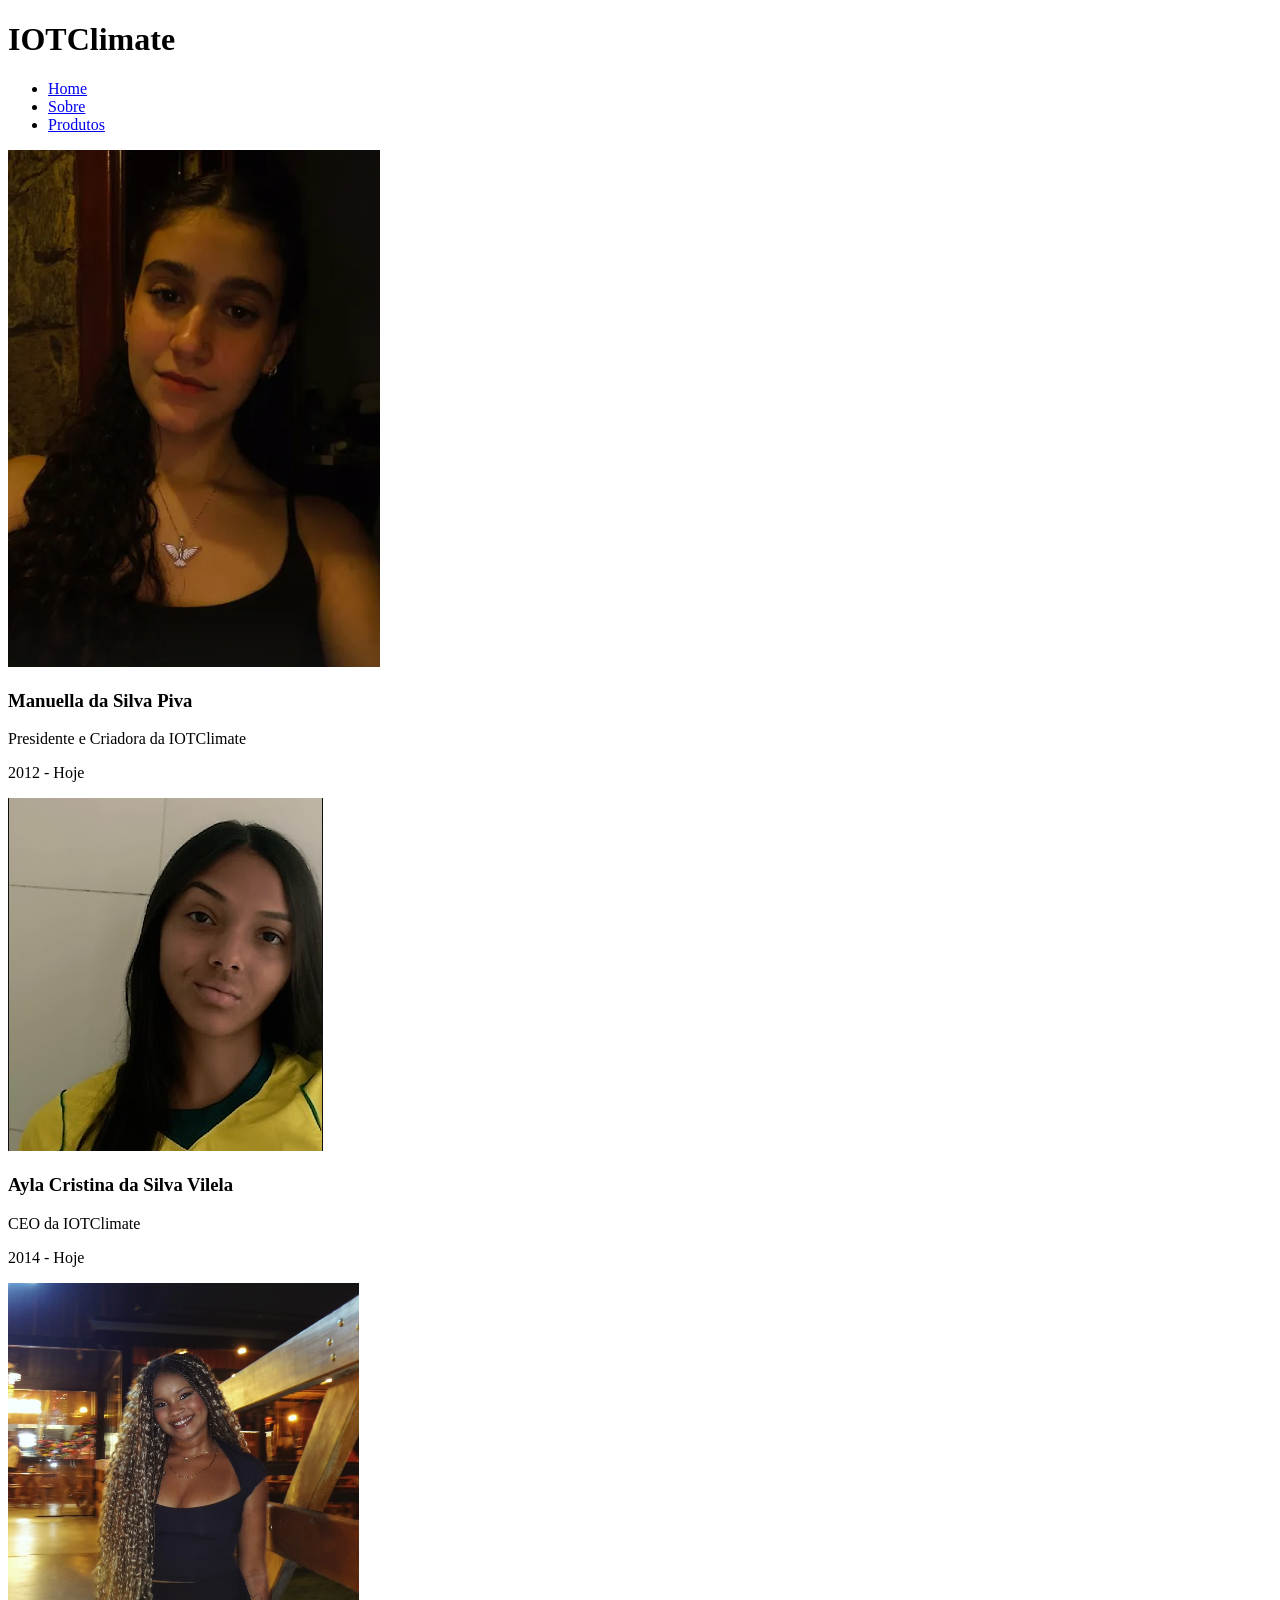
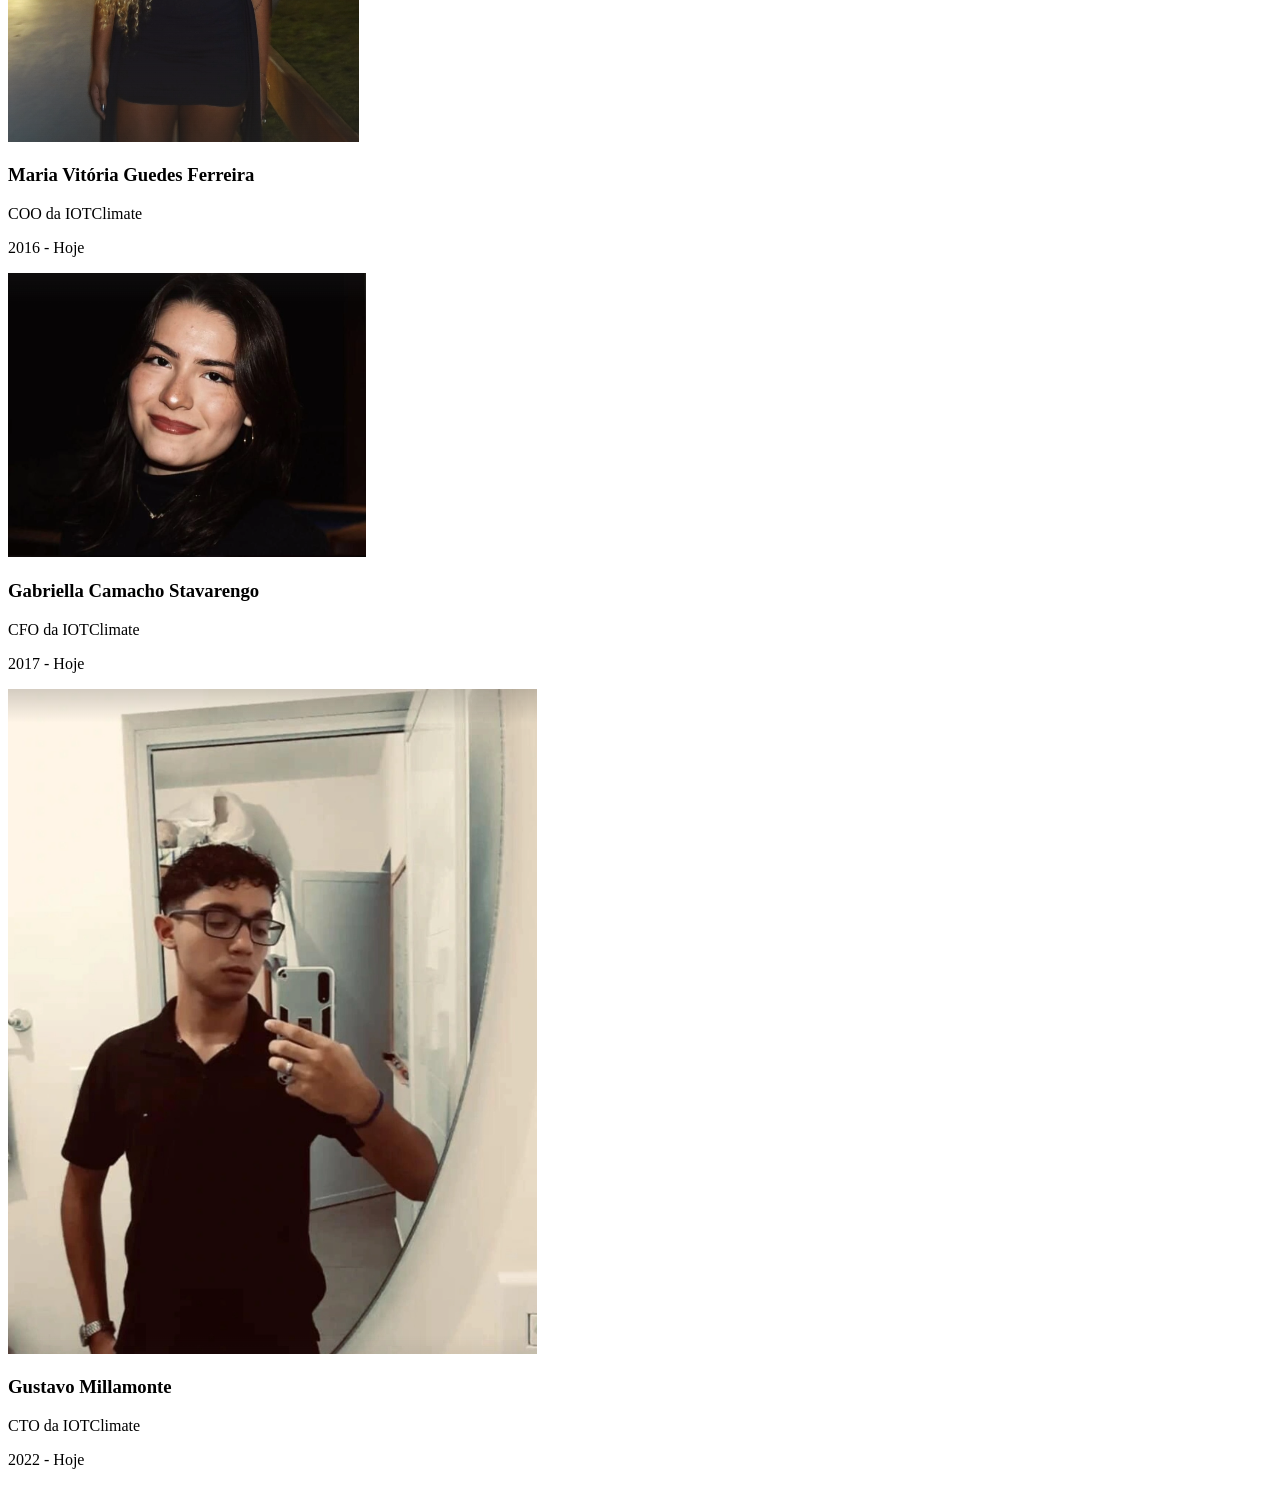
==== src/pages/index.html @ 25059094 "Merge branch 'main' of https://github.com/manuellapiva/Projeto_Final_IOT" ====
<!DOCTYPE html>
<html lang="pt-BR">
<head>
    <meta charset="UTF-8">
    <meta name="viewport" content="width=device-width, initial-scale=1.0">
    <title>Minha Primeira Página</title>
</head>
<body>
       <header>
        <div class="top">
        <h1>IOTClimate</h1>
      
        <div class="icons">
        <i class="fa-solid fa-user" id="user"></i>
        <i class="fa-solid fa-cart-shopping" id="shop"></i>
        </div>
        </div>
        <ul>
            <li class=""><a href="./index.html">Home</a></li>
            <li class=""><a href="./pages/dashboard.html">Sobre</a></li>
            <li class=""><a href="./pages/sobreProjeto.html">Produtos</a></li>

        
        </ul>
    </header>
        <div class="equipe">
        <div class="pess1">
            <div class="pessoa">
                <img src="../../assets/img/manu piva.PNG">
                <h3>Manuella da Silva Piva</h3>
                <p>Presidente e Criadora da IOTClimate</p>
                <p>2012 - Hoje</p>
            </div>

            <div class="pessoa">
                <img src="../../assets/img/ayla.PNG">
                <h3>Ayla Cristina da Silva Vilela</h3>
                <p>CEO da IOTClimate</p>
                <p>2014 - Hoje</p>
            </div>

        </div>

        <div class="pess2">
            <div class="pessoa">
                <img src="../../assets/img/maria vitoria.PNG">
                <h3>Maria Vitória Guedes Ferreira</h3>
                <p>COO da IOTClimate</p>
                <p>2016 - Hoje</p>
            </div>

            <div class="pessoa">
                <img src="../../assets//img/gabriela.PNG">
                <h3>Gabriella Camacho Stavarengo</h3>
                <p>CFO da IOTClimate</p>
                <p>2017 - Hoje</p>
            </div>

            <div class="pessoa">
                <img src="../../assets//img/milamonte.PNG">
                <h3>Gustavo Millamonte</h3>
                <p>CTO da IOTClimate</p>
                <p>2022 - Hoje</p>
            </div>
        </div>
    </div>

</body>
</html>
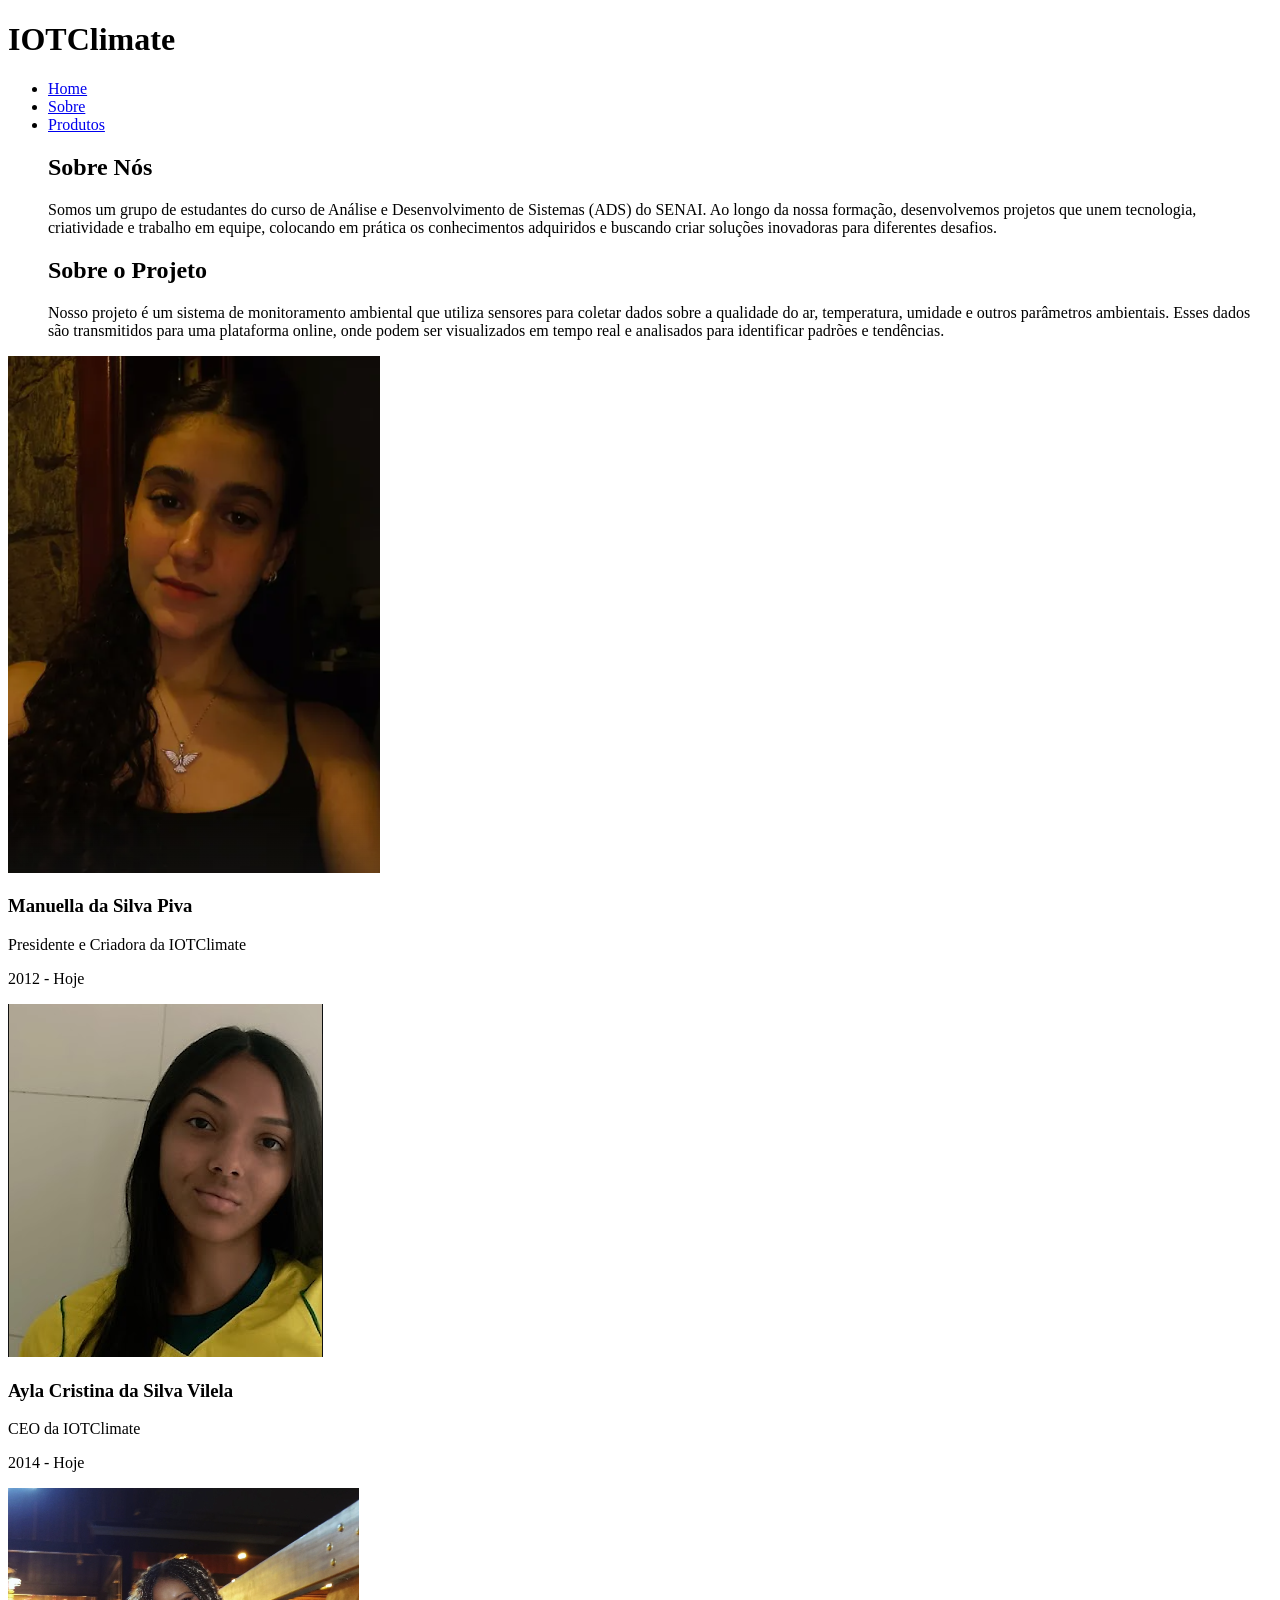
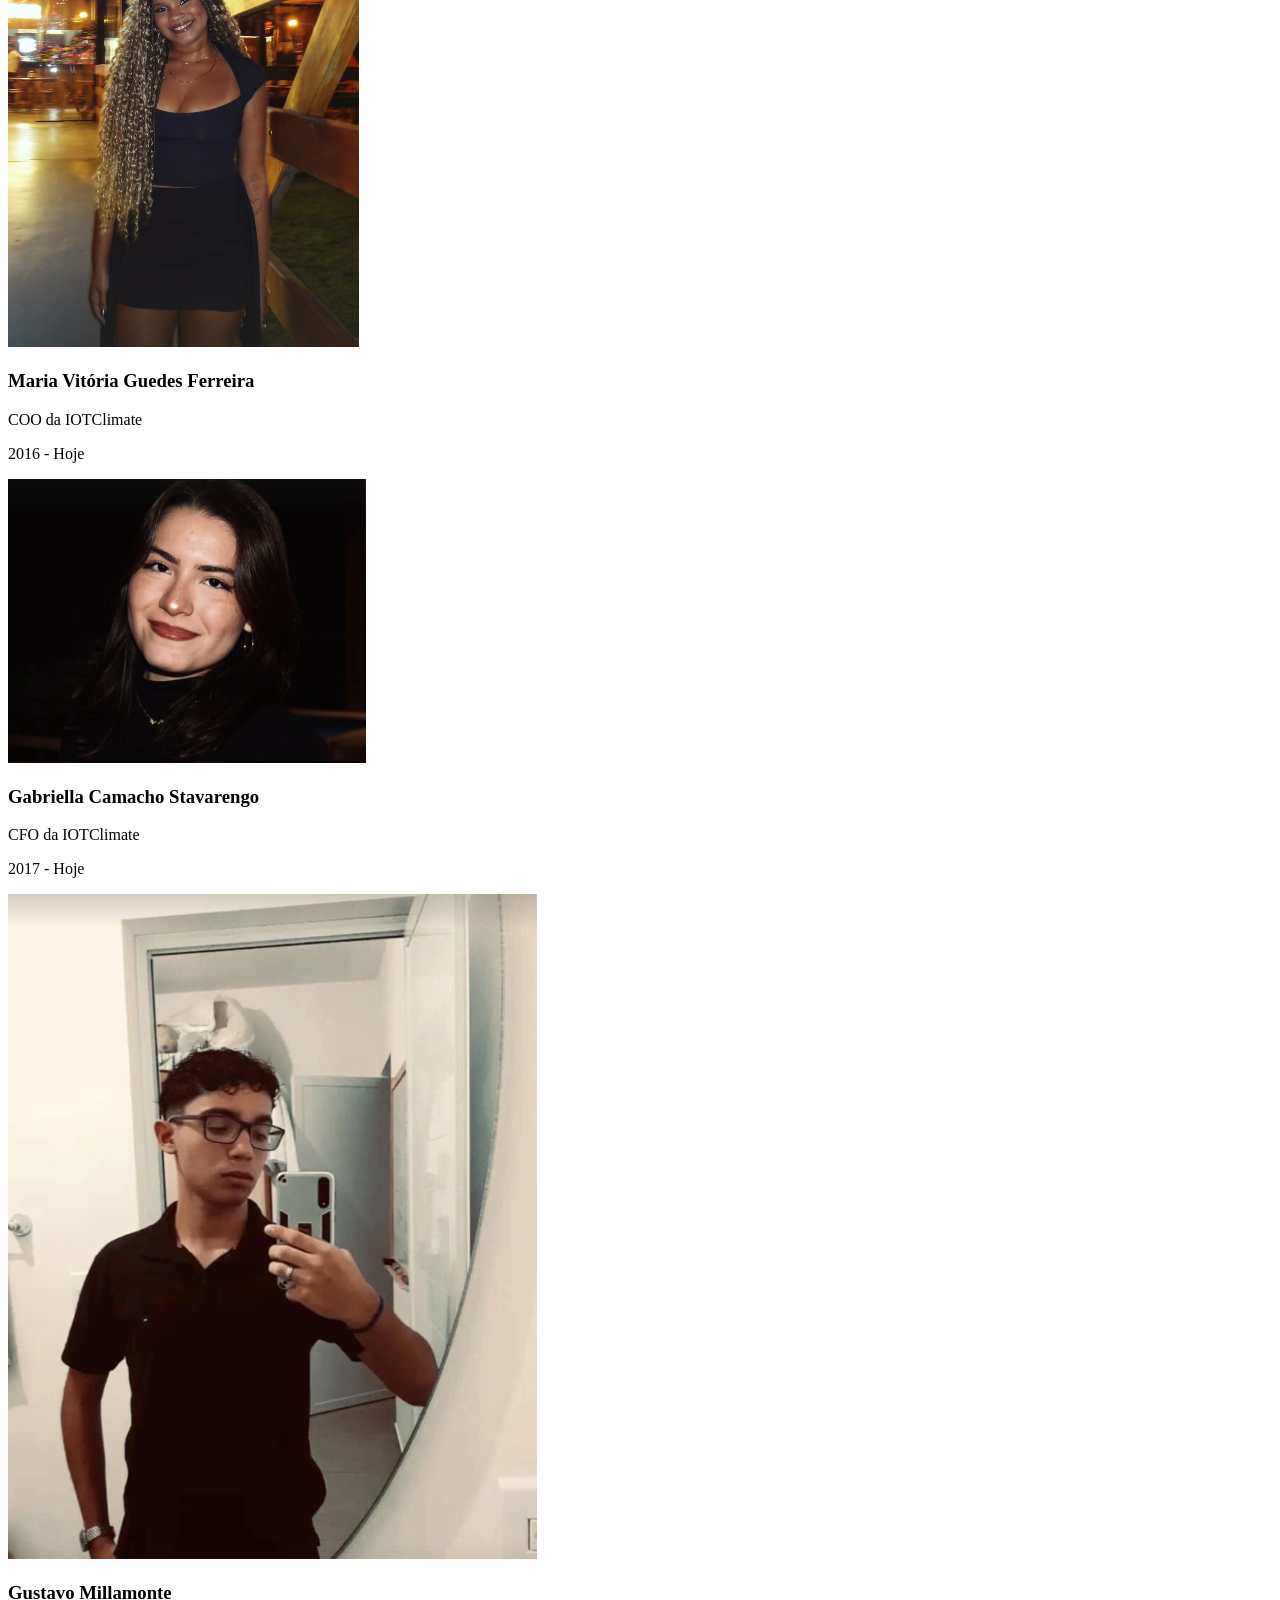
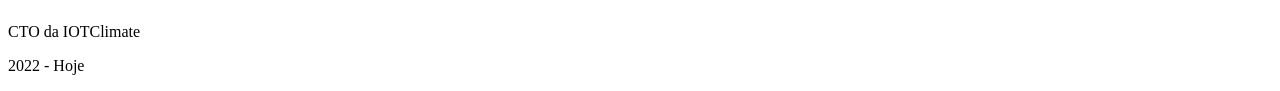
==== commit 9b42cb71: "third" ====
--- a/src/pages/index.html
+++ b/src/pages/index.html
@@ -20,7 +20,17 @@
             <li class=""><a href="./pages/dashboard.html">Sobre</a></li>
             <li class=""><a href="./pages/sobreProjeto.html">Produtos</a></li>
 
-        
+        <div class="sobre">
+            <h2>Sobre Nós</h2>
+            <p> Somos um grupo de estudantes do curso de Análise e Desenvolvimento de Sistemas (ADS) do SENAI. Ao longo da nossa formação, desenvolvemos projetos que unem tecnologia, criatividade e trabalho em equipe, colocando em prática os conhecimentos adquiridos e buscando criar soluções inovadoras para diferentes desafios.
+            </p>
+        </div>
+
+        <div class="projeto">
+            <h2>Sobre o Projeto</h2>
+            <p>Nosso projeto é um sistema de monitoramento ambiental que utiliza sensores para coletar dados sobre a qualidade do ar, temperatura, umidade e outros parâmetros ambientais. Esses dados são transmitidos para uma plataforma online, onde podem ser visualizados em tempo real e analisados para identificar padrões e tendências.
+            </p>
+
         </ul>
     </header>
         <div class="equipe">
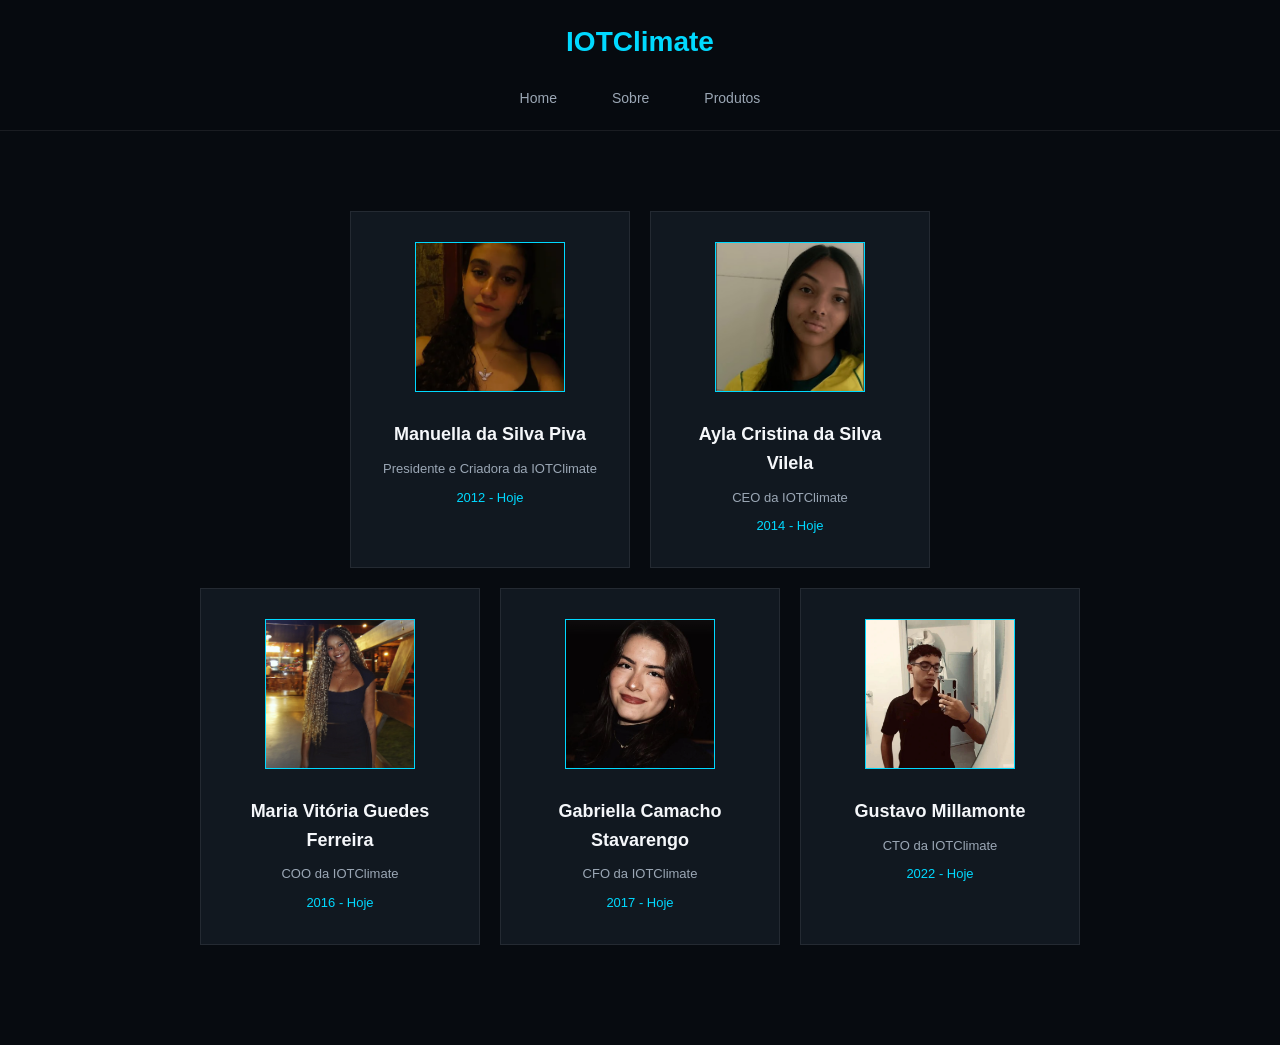
==== commit 4a08b97c: "index css base" ====
--- a/src/pages/index.html
+++ b/src/pages/index.html
@@ -3,34 +3,20 @@
 <head>
     <meta charset="UTF-8">
     <meta name="viewport" content="width=device-width, initial-scale=1.0">
-    <title>Minha Primeira Página</title>
+ <link rel="stylesheet" href="../styles/index.css"> 
 </head>
 <body>
        <header>
         <div class="top">
         <h1>IOTClimate</h1>
       
-        <div class="icons">
-        <i class="fa-solid fa-user" id="user"></i>
-        <i class="fa-solid fa-cart-shopping" id="shop"></i>
-        </div>
+     
         </div>
         <ul>
             <li class=""><a href="./index.html">Home</a></li>
             <li class=""><a href="./pages/dashboard.html">Sobre</a></li>
             <li class=""><a href="./pages/sobreProjeto.html">Produtos</a></li>
-
-        <div class="sobre">
-            <h2>Sobre Nós</h2>
-            <p> Somos um grupo de estudantes do curso de Análise e Desenvolvimento de Sistemas (ADS) do SENAI. Ao longo da nossa formação, desenvolvemos projetos que unem tecnologia, criatividade e trabalho em equipe, colocando em prática os conhecimentos adquiridos e buscando criar soluções inovadoras para diferentes desafios.
-            </p>
-        </div>
-
-        <div class="projeto">
-            <h2>Sobre o Projeto</h2>
-            <p>Nosso projeto é um sistema de monitoramento ambiental que utiliza sensores para coletar dados sobre a qualidade do ar, temperatura, umidade e outros parâmetros ambientais. Esses dados são transmitidos para uma plataforma online, onde podem ser visualizados em tempo real e analisados para identificar padrões e tendências.
-            </p>
-
+          
         </ul>
     </header>
         <div class="equipe">
--- a/src/styles/index.css
+++ b/src/styles/index.css
@@ -0,0 +1,155 @@
+* {
+    margin: 0;
+    padding: 0;
+    box-sizing: border-box;
+}
+
+html {
+    scroll-behavior: smooth;
+}
+
+body {
+    font-family: Arial, Helvetica, sans-serif;
+    background: #070b10;
+    color: #f5f7fa;
+    line-height: 1.6;
+}
+
+a {
+    text-decoration: none;
+    color: inherit;
+}
+
+header {
+    position: sticky;
+    top: 0;
+    z-index: 1000;
+    background: rgba(7, 11, 16, 0.92);
+    border-bottom: 1px solid rgba(255, 255, 255, 0.08);
+    backdrop-filter: blur(15px);
+    padding: 20px 50px;
+}
+
+.top {
+    display: flex;
+    justify-content: center;
+    
+}
+
+.top h1 {
+    color: #00d9ff;
+    font-size: 28px;
+    display: flex;
+    justify-content: center;
+}
+
+ul {
+    list-style: none;
+    display: flex;
+    justify-content: center;
+    gap: 15px;
+    margin-top: 20px;
+}
+
+ul a {
+    padding: 12px 20px;
+    color: #9ba7b5;
+    font-size: 14px;
+    transition: 0.3s;
+}
+
+ul a:hover {
+    color: #00d9ff;
+    background: #111820;
+}
+
+.equipe {
+    padding: 80px 30px;
+    max-width: 1200px;
+    margin: auto;
+}
+
+.pess1,
+.pess2 {
+    display: flex;
+    justify-content: center;
+    gap: 20px;
+    margin-bottom: 20px;
+}
+
+.pessoa {
+    width: 280px;
+    padding: 30px;
+    text-align: center;
+    background: #111820;
+    border: 1px solid rgba(255, 255, 255, 0.08);
+    transition: 0.3s;
+}
+
+.pessoa:hover {
+    transform: translateY(-6px);
+    background: #151f29;
+    border-color: rgba(0, 217, 255, 0.3);
+    box-shadow: 0 15px 40px rgba(0, 0, 0, 0.2);
+}
+
+.pessoa img {
+    width: 150px;
+    height: 150px;
+    object-fit: cover;
+    margin: 0 auto 20px;
+    border: 1px solid #00d9ff;
+}
+
+.pessoa h3 {
+    color: #f5f7fa;
+    font-size: 18px;
+    margin-bottom: 10px;
+}
+
+.pessoa p {
+    color: #9ba7b5;
+    font-size: 13px;
+}
+
+.pessoa p:last-child {
+    color: #00d9ff;
+    margin-top: 8px;
+}
+
+@media (max-width: 950px) {
+    .pess1,
+    .pess2 {
+        flex-wrap: wrap;
+    }
+}
+
+@media (max-width: 600px) {
+    header {
+        padding: 20px;
+    }
+
+    ul {
+        gap: 5px;
+    }
+
+    ul a {
+        padding: 10px;
+        font-size: 12px;
+    }
+
+    .equipe {
+        padding: 50px 20px;
+    }
+
+    .pess1,
+    .pess2 {
+        flex-direction: column;
+        align-items: center;
+    }
+
+    .pessoa {
+        width: 100%;
+        max-width: 300px;
+    }
+}
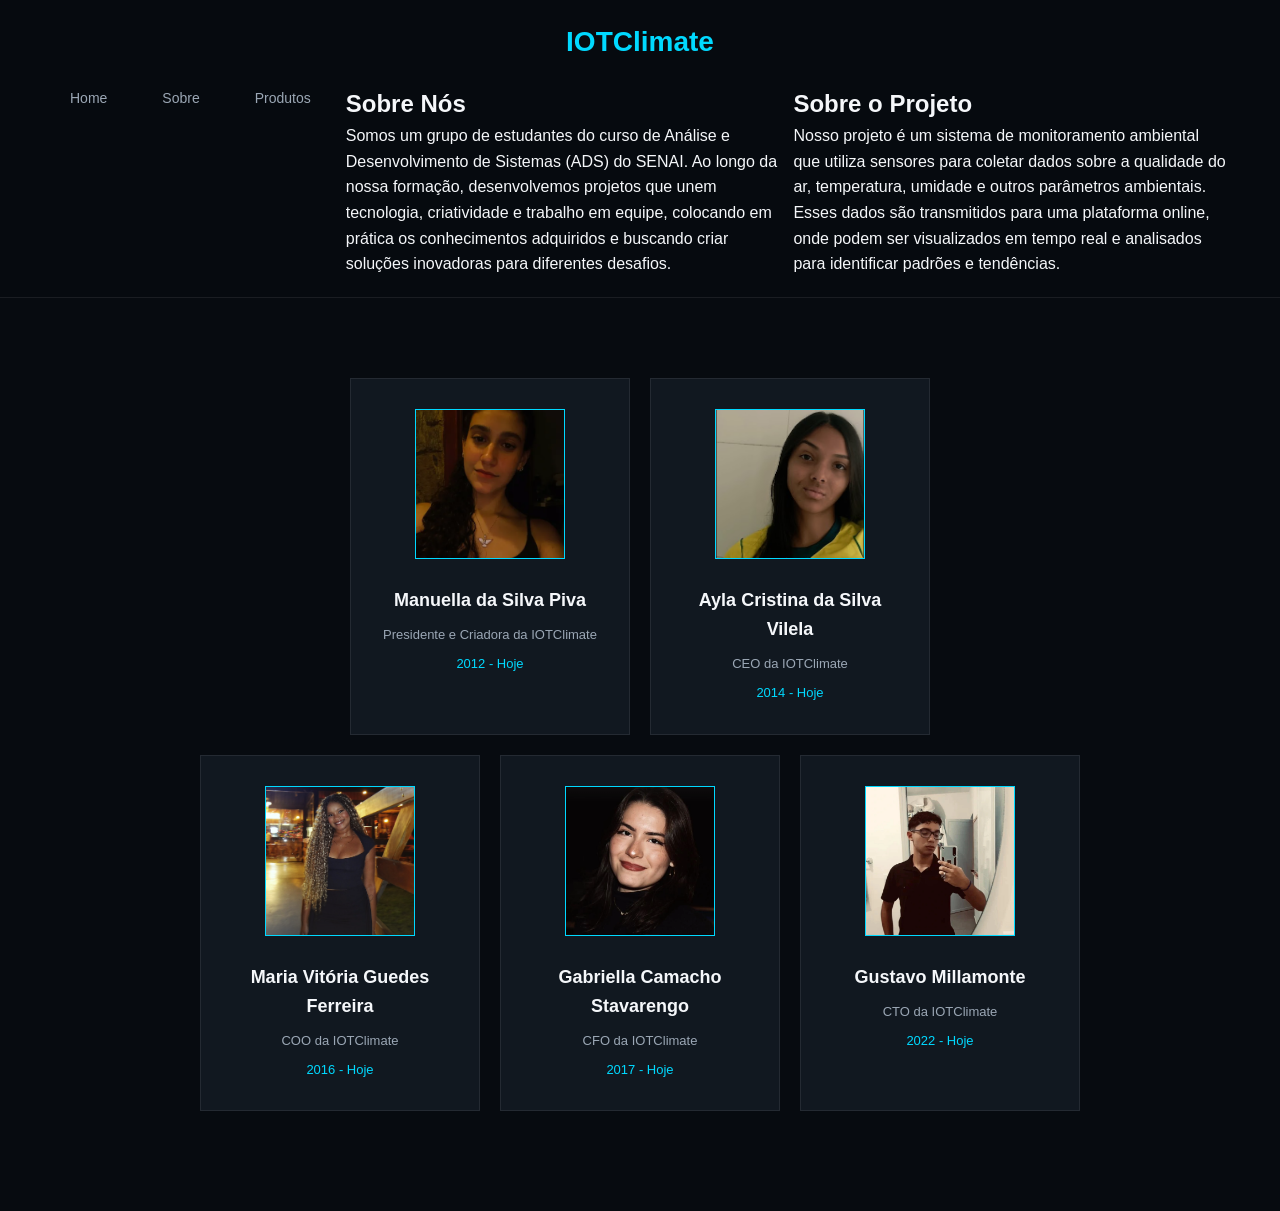
==== commit 1558450e: "Merge branch 'main' of https://github.com/manuellapiva/Projeto_Final_IOT" ====
--- a/src/pages/index.html
+++ b/src/pages/index.html
@@ -16,7 +16,18 @@
             <li class=""><a href="./index.html">Home</a></li>
             <li class=""><a href="./pages/dashboard.html">Sobre</a></li>
             <li class=""><a href="./pages/sobreProjeto.html">Produtos</a></li>
-          
+
+        <div class="sobre">
+            <h2>Sobre Nós</h2>
+            <p> Somos um grupo de estudantes do curso de Análise e Desenvolvimento de Sistemas (ADS) do SENAI. Ao longo da nossa formação, desenvolvemos projetos que unem tecnologia, criatividade e trabalho em equipe, colocando em prática os conhecimentos adquiridos e buscando criar soluções inovadoras para diferentes desafios.
+            </p>
+        </div>
+
+        <div class="projeto">
+            <h2>Sobre o Projeto</h2>
+            <p>Nosso projeto é um sistema de monitoramento ambiental que utiliza sensores para coletar dados sobre a qualidade do ar, temperatura, umidade e outros parâmetros ambientais. Esses dados são transmitidos para uma plataforma online, onde podem ser visualizados em tempo real e analisados para identificar padrões e tendências.
+            </p>
+
         </ul>
     </header>
         <div class="equipe">
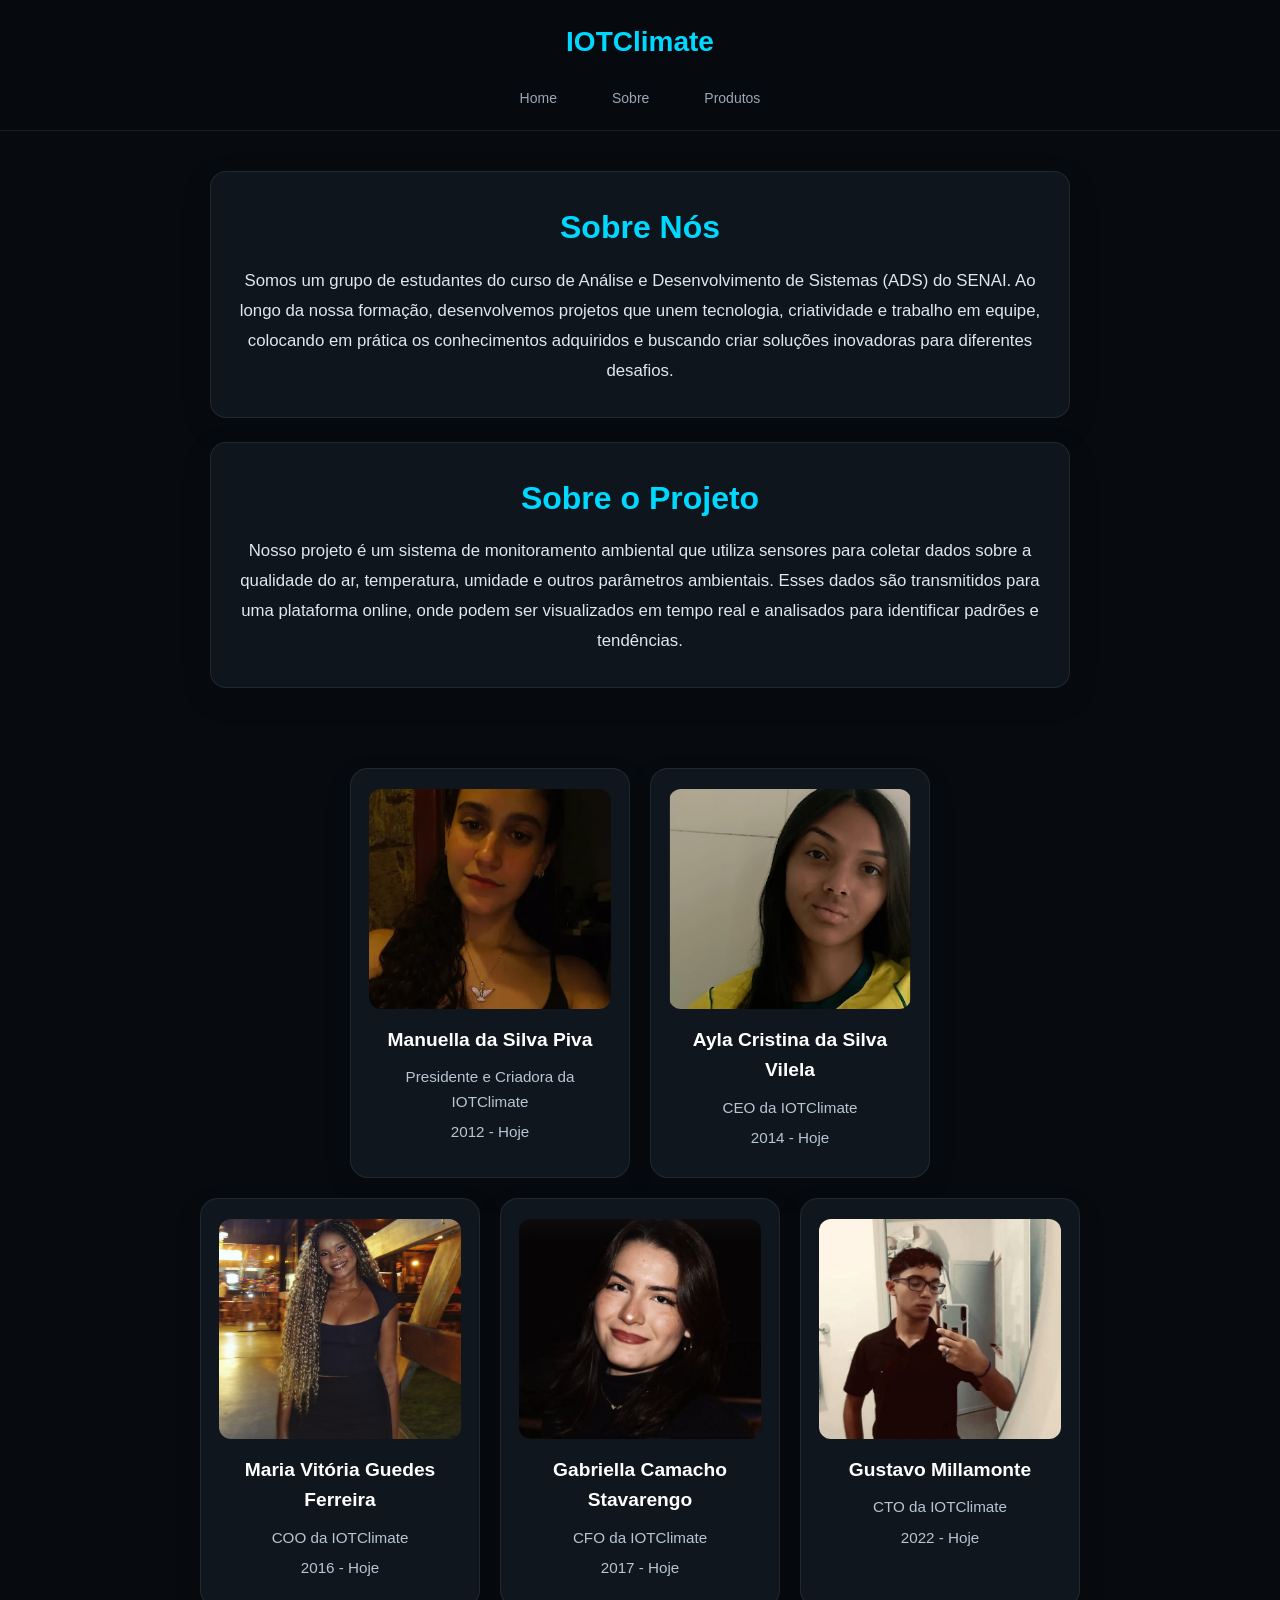
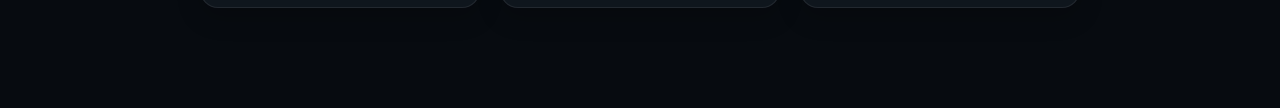
==== commit 7c013c3a: "five" ====
--- a/src/pages/index.html
+++ b/src/pages/index.html
@@ -6,31 +6,33 @@
  <link rel="stylesheet" href="../styles/index.css"> 
 </head>
 <body>
-       <header>
+    <header>
         <div class="top">
-        <h1>IOTClimate</h1>
-      
-     
-        </div>
-        <ul>
-            <li class=""><a href="./index.html">Home</a></li>
-            <li class=""><a href="./pages/dashboard.html">Sobre</a></li>
-            <li class=""><a href="./pages/sobreProjeto.html">Produtos</a></li>
-
-        <div class="sobre">
-            <h2>Sobre Nós</h2>
-            <p> Somos um grupo de estudantes do curso de Análise e Desenvolvimento de Sistemas (ADS) do SENAI. Ao longo da nossa formação, desenvolvemos projetos que unem tecnologia, criatividade e trabalho em equipe, colocando em prática os conhecimentos adquiridos e buscando criar soluções inovadoras para diferentes desafios.
-            </p>
+            <h1>IOTClimate</h1>
         </div>
 
-        <div class="projeto">
+        <nav>
+            <ul>
+                <li><a href="./index.html">Home</a></li>
+                <li><a href="./pages/dashboard.html">Sobre</a></li>
+                <li><a href="./pages/sobreProjeto.html">Produtos</a></li>
+            </ul>
+        </nav>
+    </header>
+
+    <main class="info-section">
+        <section class="sobre">
+            <h2>Sobre Nós</h2>
+            <p> Somos um grupo de estudantes do curso de Análise e Desenvolvimento de Sistemas (ADS) do SENAI. Ao longo da nossa formação, desenvolvemos projetos que unem tecnologia, criatividade e trabalho em equipe, colocando em prática os conhecimentos adquiridos e buscando criar soluções inovadoras para diferentes desafios.</p>
+        </section>
+
+        <section class="projeto">
             <h2>Sobre o Projeto</h2>
-            <p>Nosso projeto é um sistema de monitoramento ambiental que utiliza sensores para coletar dados sobre a qualidade do ar, temperatura, umidade e outros parâmetros ambientais. Esses dados são transmitidos para uma plataforma online, onde podem ser visualizados em tempo real e analisados para identificar padrões e tendências.
-            </p>
+            <p>Nosso projeto é um sistema de monitoramento ambiental que utiliza sensores para coletar dados sobre a qualidade do ar, temperatura, umidade e outros parâmetros ambientais. Esses dados são transmitidos para uma plataforma online, onde podem ser visualizados em tempo real e analisados para identificar padrões e tendências.</p>
+        </section>
+    </main>
 
-        </ul>
-    </header>
-        <div class="equipe">
+    <div class="equipe">
         <div class="pess1">
             <div class="pessoa">
                 <img src="../../assets/img/manu piva.PNG">
--- a/src/styles/index.css
+++ b/src/styles/index.css
@@ -49,6 +49,7 @@
     justify-content: center;
     gap: 15px;
     margin-top: 20px;
+    flex-wrap: wrap;
 }
 
 ul a {
@@ -63,6 +64,39 @@
     background: #111820;
 }
 
+.info-section {
+    max-width: 900px;
+    margin: 40px auto 0;
+    padding: 0 20px;
+    display: flex;
+    flex-direction: column;
+    gap: 24px;
+}
+
+.sobre,
+.projeto {
+    background: rgba(17, 24, 32, 0.8);
+    border: 1px solid rgba(255, 255, 255, 0.08);
+    border-radius: 16px;
+    padding: 30px 24px;
+    text-align: center;
+    box-shadow: 0 10px 30px rgba(0, 0, 0, 0.15);
+}
+
+.sobre h2,
+.projeto h2 {
+    color: #00d9ff;
+    margin-bottom: 12px;
+    font-size: 2rem;
+}
+
+.sobre p,
+.projeto p {
+    color: #dfe7f1;
+    font-size: 1.05rem;
+    line-height: 1.8;
+}
+
 .equipe {
     padding: 80px 30px;
     max-width: 1200px;
@@ -75,81 +109,42 @@
     justify-content: center;
     gap: 20px;
     margin-bottom: 20px;
+    flex-wrap: wrap;
 }
 
 .pessoa {
     width: 280px;
-    padding: 30px;
+    padding: 20px 18px;
+    background: rgba(17, 24, 32, 0.9);
+    border: 1px solid rgba(255, 255, 255, 0.08);
+    border-radius: 18px;
     text-align: center;
-    background: #111820;
-    border: 1px solid rgba(255, 255, 255, 0.08);
-    transition: 0.3s;
+    box-shadow: 0 10px 24px rgba(0, 0, 0, 0.18);
+    transition: transform 0.3s ease, box-shadow 0.3s ease;
 }
 
 .pessoa:hover {
-    transform: translateY(-6px);
-    background: #151f29;
-    border-color: rgba(0, 217, 255, 0.3);
-    box-shadow: 0 15px 40px rgba(0, 0, 0, 0.2);
+    transform: translateY(-5px);
+    box-shadow: 0 14px 30px rgba(0, 0, 0, 0.25);
 }
 
 .pessoa img {
-    width: 150px;
-    height: 150px;
+    width: 100%;
+    height: 220px;
     object-fit: cover;
-    margin: 0 auto 20px;
-    border: 1px solid #00d9ff;
+    border-radius: 12px;
+    margin-bottom: 16px;
+    display: block;
 }
 
 .pessoa h3 {
-    color: #f5f7fa;
-    font-size: 18px;
+    color: #ffffff;
+    font-size: 1.2rem;
     margin-bottom: 10px;
 }
 
 .pessoa p {
-    color: #9ba7b5;
-    font-size: 13px;
-}
-
-.pessoa p:last-child {
-    color: #00d9ff;
-    margin-top: 8px;
-}
-
-@media (max-width: 950px) {
-    .pess1,
-    .pess2 {
-        flex-wrap: wrap;
-    }
-}
-
-@media (max-width: 600px) {
-    header {
-        padding: 20px;
-    }
-
-    ul {
-        gap: 5px;
-    }
-
-    ul a {
-        padding: 10px;
-        font-size: 12px;
-    }
-
-    .equipe {
-        padding: 50px 20px;
-    }
-
-    .pess1,
-    .pess2 {
-        flex-direction: column;
-        align-items: center;
-    }
-
-    .pessoa {
-        width: 100%;
-        max-width: 300px;
-    }
+    color: #b8c5d4;
+    margin-bottom: 6px;
+    font-size: 0.95rem;
 }
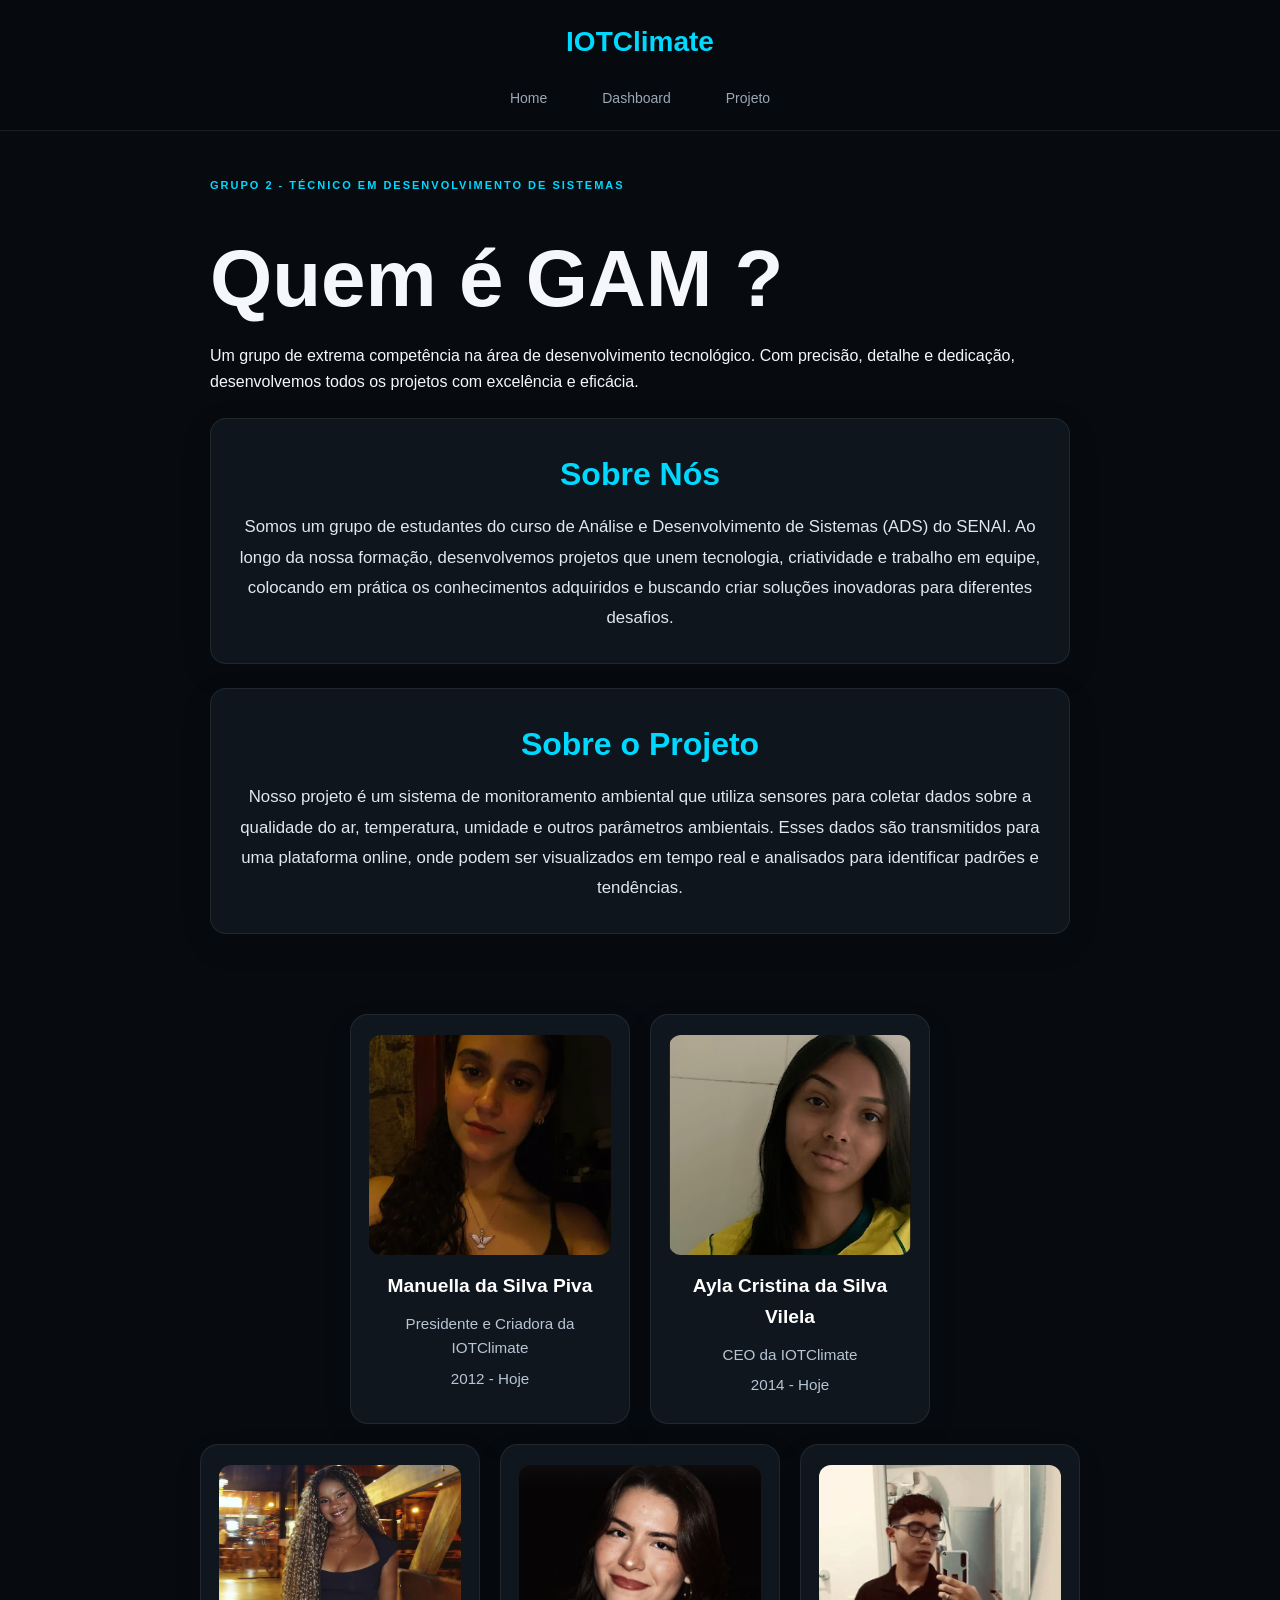
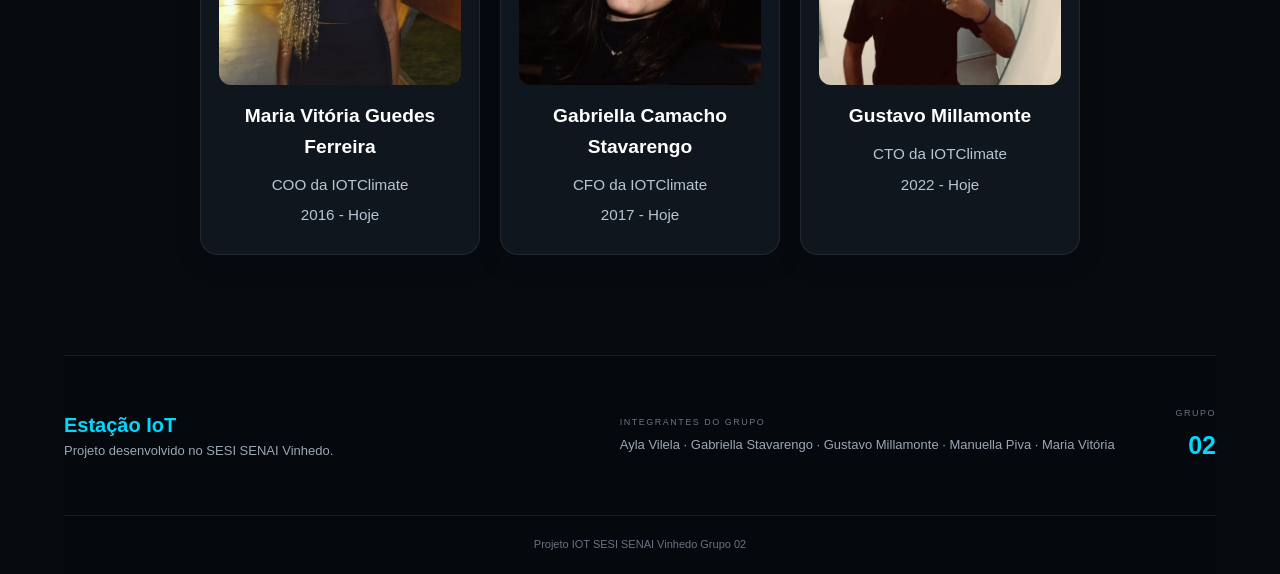
==== commit 0f3d3a73: "final adjustments in the site" ====
--- a/src/pages/index.html
+++ b/src/pages/index.html
@@ -3,7 +3,7 @@
 <head>
     <meta charset="UTF-8">
     <meta name="viewport" content="width=device-width, initial-scale=1.0">
- <link rel="stylesheet" href="../styles/index.css"> 
+    <link rel="stylesheet" href="../styles/index.css"> 
 </head>
 <body>
     <header>
@@ -14,13 +14,20 @@
         <nav>
             <ul>
                 <li><a href="./index.html">Home</a></li>
-                <li><a href="./pages/dashboard.html">Sobre</a></li>
-                <li><a href="./pages/sobreProjeto.html">Produtos</a></li>
+                <li><a href="./dashboard.html">Dashboard</a></li>
+                <li><a href="./sobreProjeto.html">Projeto</a></li>
             </ul>
         </nav>
     </header>
 
     <main class="info-section">
+        <div class="hero-text">
+            <span class="tag">GRUPO 2 - TÉCNICO EM DESENVOLVIMENTO DE SISTEMAS</span>
+            <h2>Quem é GAM ?</h2>
+            <p>
+                Um grupo de extrema competência na área de desenvolvimento tecnológico. Com precisão, detalhe e dedicação, desenvolvemos todos os projetos com excelência e eficácia.
+            </p>
+        </div>
         <section class="sobre">
             <h2>Sobre Nós</h2>
             <p> Somos um grupo de estudantes do curso de Análise e Desenvolvimento de Sistemas (ADS) do SENAI. Ao longo da nossa formação, desenvolvemos projetos que unem tecnologia, criatividade e trabalho em equipe, colocando em prática os conhecimentos adquiridos e buscando criar soluções inovadoras para diferentes desafios.</p>
@@ -74,5 +81,27 @@
         </div>
     </div>
 
+    <footer class="footer">
+        <div class="container footer-content">
+            <div>
+                <h2>Estação IoT</h2>
+                <p>Projeto desenvolvido no SESI SENAI Vinhedo.</p>
+            </div>
+
+            <div class="integrantes">
+                <span>INTEGRANTES DO GRUPO</span>
+                <p>Ayla Vilela · Gabriella Stavarengo · Gustavo Millamonte · Manuella Piva · Maria Vitória</p>
+            </div>
+
+            <div class="grupo">
+                <span>GRUPO</span>
+                <strong>02</strong>
+            </div>
+        </div>
+
+        <div class="footer-bottom">
+            <p>Projeto IOT SESI SENAI Vinhedo Grupo 02</p>
+        </div>
+    </footer>
 </body>
 </html>
--- a/src/styles/index.css
+++ b/src/styles/index.css
@@ -13,6 +13,18 @@
     background: #070b10;
     color: #f5f7fa;
     line-height: 1.6;
+}
+
+:root {
+    --fundo: #070b10;
+    --fundo-secundario: #0c1118;
+    --card: #111820;
+    --card-hover: #151f29;
+    --azul: #00d9ff;
+    --azul-escuro: #009fc0;
+    --texto: #f5f7fa;
+    --texto-secundario: #9ba7b5;
+    --borda: rgba(255, 255, 255, 0.08);
 }
 
 a {
@@ -30,10 +42,18 @@
     padding: 20px 50px;
 }
 
+.tag {
+    display: inline-block;
+    color: var(--azul);
+    font-size: 11px;
+    letter-spacing: 2px;
+    font-weight: bold;
+    margin-bottom: 20px;
+}
+
 .top {
     display: flex;
     justify-content: center;
-    
 }
 
 .top h1 {
@@ -147,4 +167,87 @@
     color: #b8c5d4;
     margin-bottom: 6px;
     font-size: 0.95rem;
+}
+
+h2 {
+    font-size: 80px;
+}
+
+
+.footer {
+    background: #05080c;
+    border-top: 1px solid var(--borda);
+    width: min(1200px, 90%);
+    margin: 0 auto;
+}
+
+.footer-content {
+    padding: 50px 0;
+    display: grid;
+    grid-template-columns: 1fr 1fr auto;
+    gap: 40px;
+    align-items: center;
+}
+
+.footer h2 {
+    color: var(--azul);
+    font-size: 20px;
+}
+
+.footer p {
+    color: var(--texto-secundario);
+    font-size: 13px;
+}
+
+.integrantes span, .grupo span {
+    display: block;
+    color: #687381;
+    font-size: 9px;
+    letter-spacing: 1.5px;
+    margin-bottom: 5px;
+}
+
+.grupo {
+    text-align: right;
+}
+
+.grupo strong {
+    color: var(--azul);
+    font-size: 25px;
+}
+
+.footer-bottom {
+    border-top: 1px solid var(--borda);
+    padding: 20px;
+    text-align: center;
+}
+
+.footer-bottom p {
+    font-size: 11px;
+    color: #687381;
+}
+
+@media (max-width: 950px) {
+    .footer-content {
+        grid-template-columns: 1fr 1fr;
+    }
+
+    .grupo {
+        text-align: left;
+    }
+}
+
+@media (max-width: 600px) {
+    .footer-content {
+        grid-template-columns: 1fr;
+        gap: 25px;
+    }
+
+    .grupo {
+        text-align: left;
+    }
+
+    .footer-bottom {
+        padding: 15px;
+    }
 }
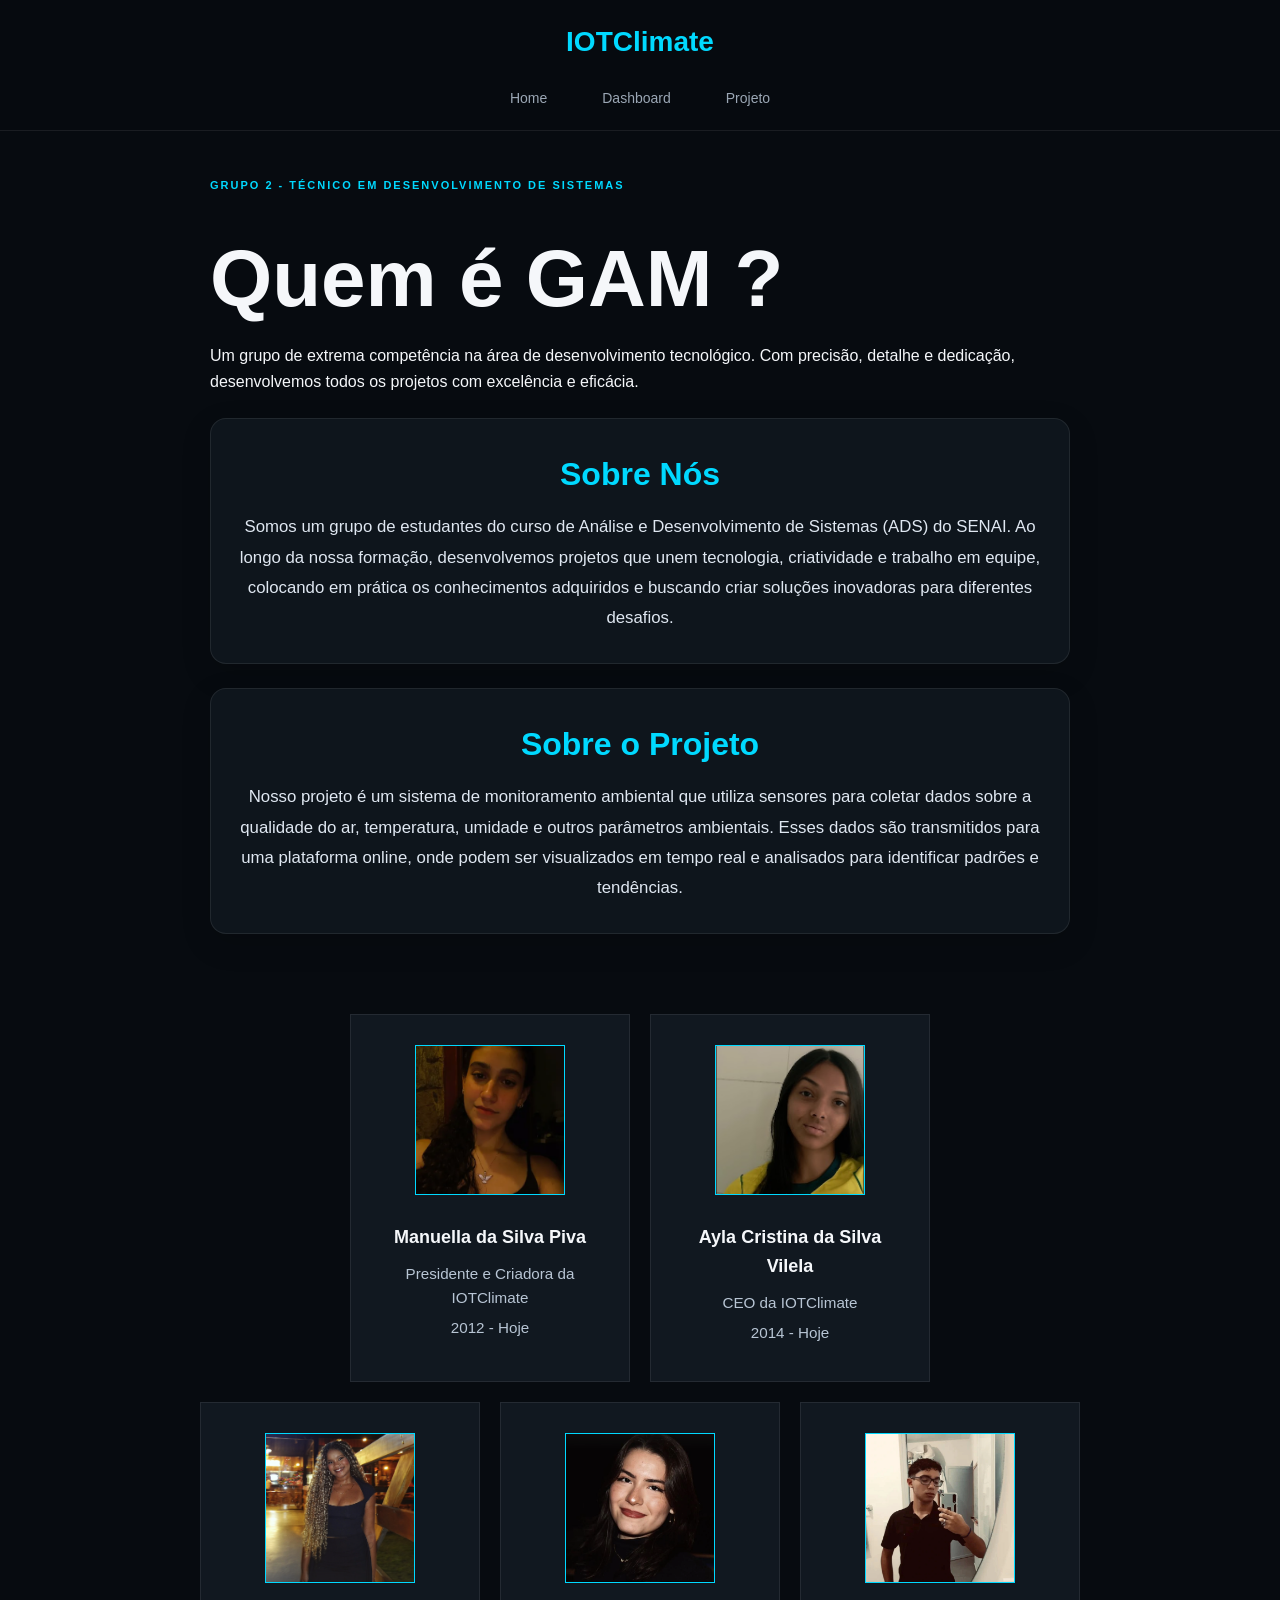
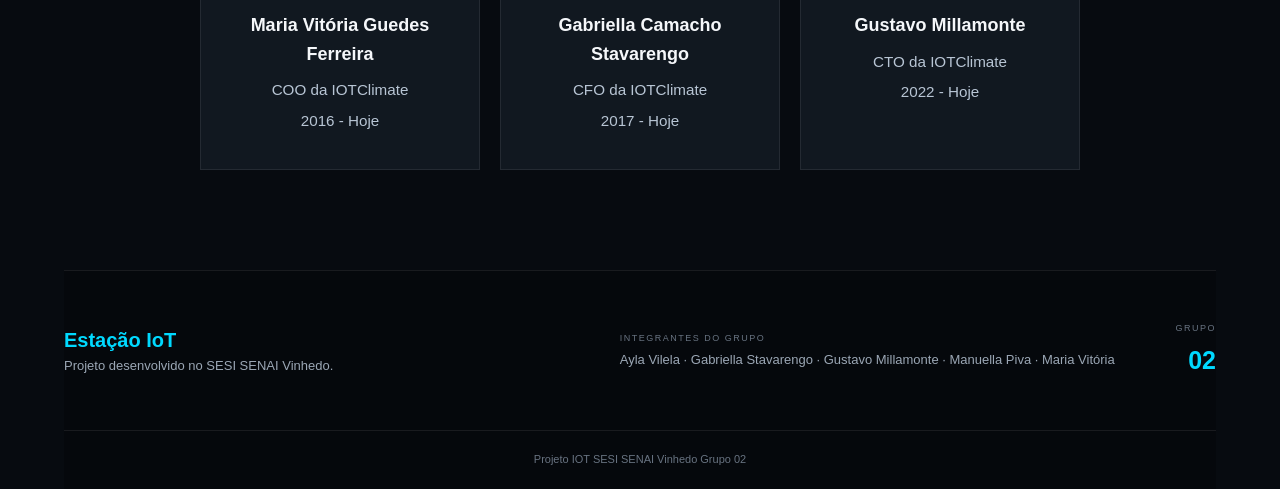
==== commit addb0fcf: "feat: update page titles to unify branding under IOTClimate" ====
--- a/src/pages/index.html
+++ b/src/pages/index.html
@@ -4,6 +4,7 @@
     <meta charset="UTF-8">
     <meta name="viewport" content="width=device-width, initial-scale=1.0">
     <link rel="stylesheet" href="../styles/index.css"> 
+    <title>IOTClimate</title>
 </head>
 <body>
     <header>
--- a/src/styles/index.css
+++ b/src/styles/index.css
@@ -69,7 +69,6 @@
     justify-content: center;
     gap: 15px;
     margin-top: 20px;
-    flex-wrap: wrap;
 }
 
 ul a {
@@ -129,37 +128,35 @@
     justify-content: center;
     gap: 20px;
     margin-bottom: 20px;
-    flex-wrap: wrap;
 }
 
 .pessoa {
     width: 280px;
-    padding: 20px 18px;
-    background: rgba(17, 24, 32, 0.9);
+    padding: 30px;
+    text-align: center;
+    background: #111820;
     border: 1px solid rgba(255, 255, 255, 0.08);
-    border-radius: 18px;
-    text-align: center;
-    box-shadow: 0 10px 24px rgba(0, 0, 0, 0.18);
-    transition: transform 0.3s ease, box-shadow 0.3s ease;
+    transition: 0.3s;
 }
 
 .pessoa:hover {
-    transform: translateY(-5px);
-    box-shadow: 0 14px 30px rgba(0, 0, 0, 0.25);
+    transform: translateY(-6px);
+    background: #151f29;
+    border-color: rgba(0, 217, 255, 0.3);
+    box-shadow: 0 15px 40px rgba(0, 0, 0, 0.2);
 }
 
 .pessoa img {
-    width: 100%;
-    height: 220px;
+    width: 150px;
+    height: 150px;
     object-fit: cover;
-    border-radius: 12px;
-    margin-bottom: 16px;
-    display: block;
+    margin: 0 auto 20px;
+    border: 1px solid #00d9ff;
 }
 
 .pessoa h3 {
-    color: #ffffff;
-    font-size: 1.2rem;
+    color: #f5f7fa;
+    font-size: 18px;
     margin-bottom: 10px;
 }
 
@@ -234,6 +231,18 @@
 
     .grupo {
         text-align: left;
+    color: #9ba7b5;
+    font-size: 13px;
+    }
+
+    .pessoa p:last-child {
+        color: #00d9ff;
+        margin-top: 8px;
+
+        .pess1,
+        .pess2 {
+            flex-wrap: wrap;
+        }
     }
 }
 
@@ -250,4 +259,31 @@
     .footer-bottom {
         padding: 15px;
     }
-}+    header {
+        padding: 20px;
+    }
+
+    ul {
+        gap: 5px;
+    }
+
+    ul a {
+        padding: 10px;
+        font-size: 12px;
+    }
+
+    .equipe {
+        padding: 50px 20px;
+    }
+
+    .pess1,
+    .pess2 {
+        flex-direction: column;
+        align-items: center;
+    }
+
+    .pessoa {
+        width: 100%;
+        max-width: 300px;
+    }
+}
